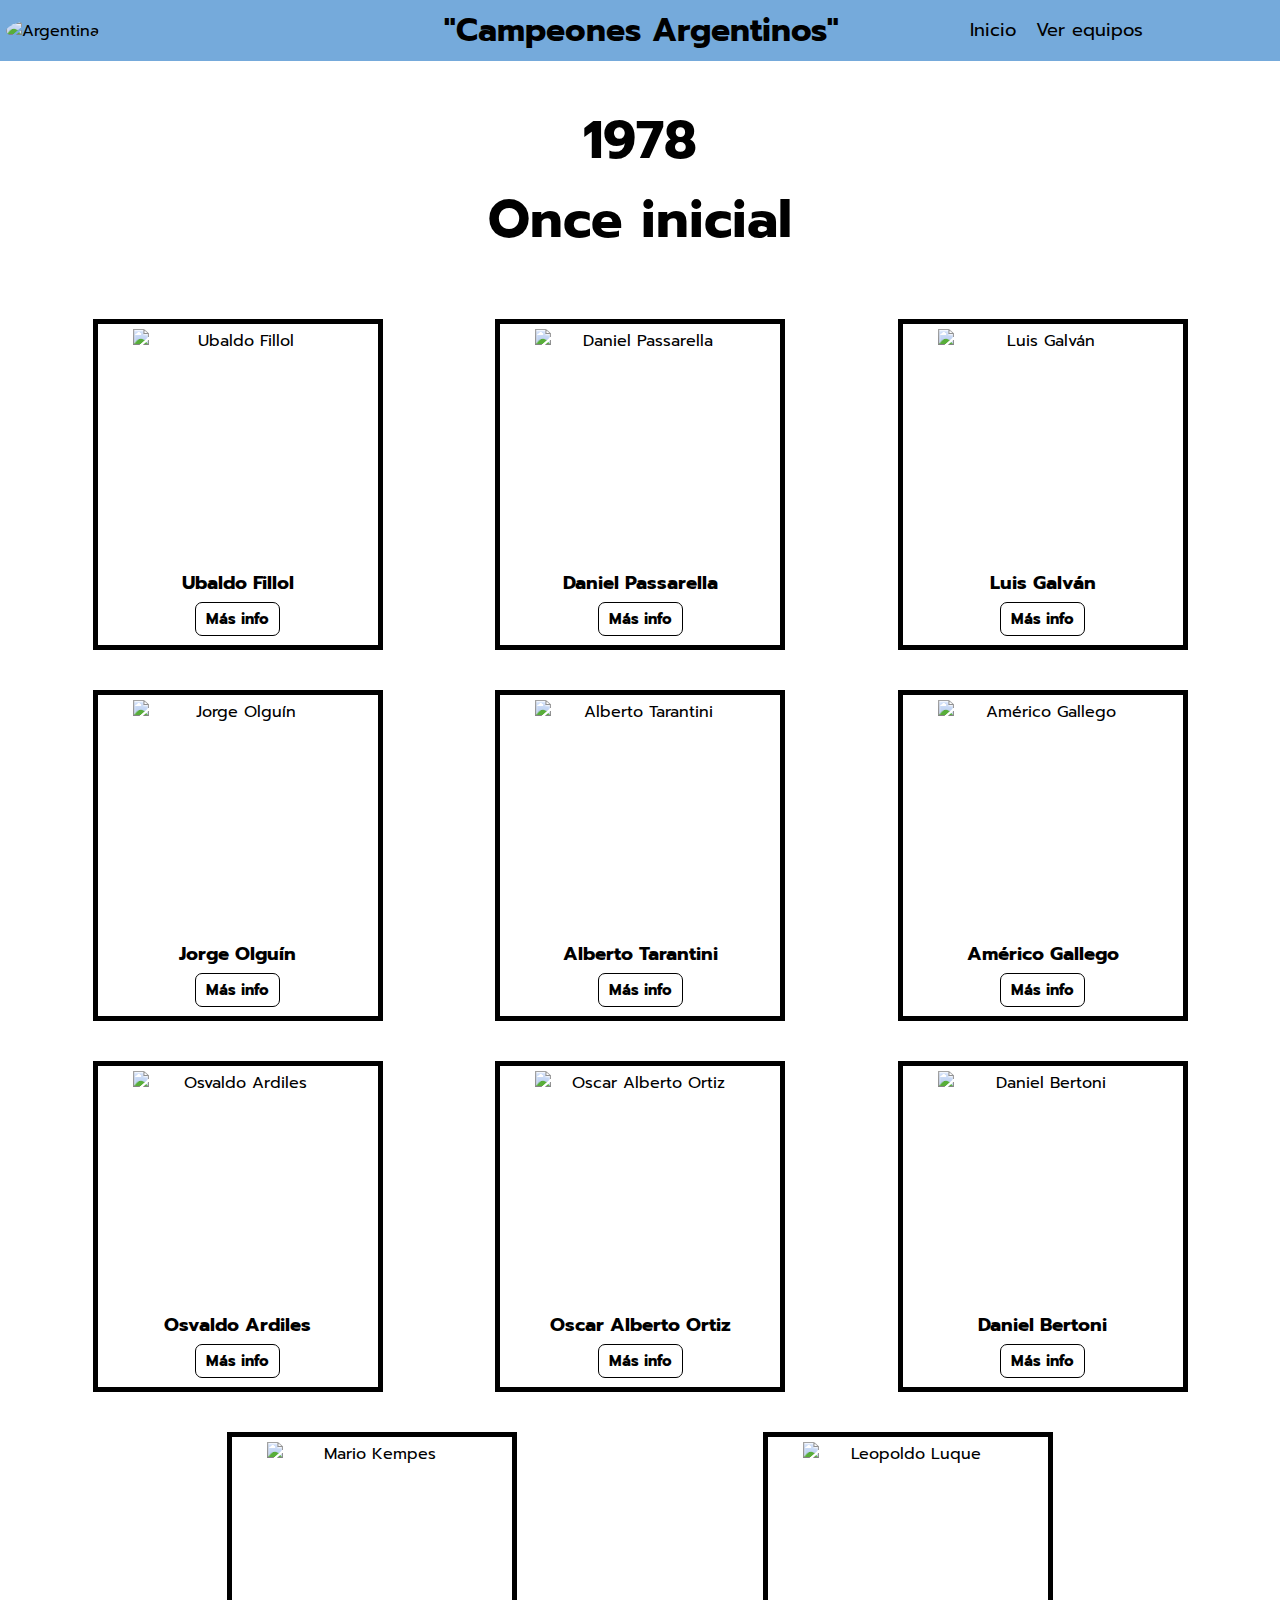
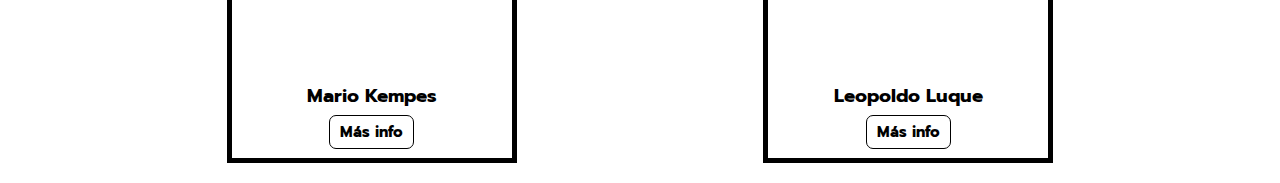
==== routes/1978.html @ 18cd5042 "commit inicial" ====
<!DOCTYPE html>
<html lang="en">

<head>
    <meta charset="UTF-8">
    <meta http-equiv="X-UA-Compatible" content="IE=edge">
    <meta name="viewport" content="width=device-width, initial-scale=1.0">
    <link rel="preconnect" href="https://fonts.googleapis.com">
    <link rel="preconnect" href="https://fonts.gstatic.com" crossorigin>
    <link href="https://fonts.googleapis.com/css2?family=Prompt:wght@200&display=swap" rel="stylesheet">
    <link rel="stylesheet" href="../style/style.css">
    <title>Equipo de 1978</title>
</head>


<body class="custom-scrollbar">
    <header>
        <div class="cont-img">
            <img src="https://i.pinimg.com/236x/8b/98/d0/8b98d0379cceb8f0fc4df41aed9f0dc2.jpg" alt="Argentina">
        </div>
        <div>
            <h1>"Campeones Argentinos"</h1>
            <nav class="nav">
                <ul>
                    <li><a href="../index.html">Inicio</a></li>
                    <li class="dropdown">
                        <button>Ver equipos</button>
                        <ul class="dropdown-content">
                            <li><a href="./1978.html">Mundial Argentina(1978)</a></li>
                            <li><a href="./1986.html">Mundial México(1986)</a></li>
                            <li><a href="./2022.html">Mundial Qatar(2022)</a></li>
                        </ul>
                    </li>
                </ul>
            </nav>
        </div>

    </header>
    <main class="fondo-equipo">
        <div class="equipo">
            <h2> 1978</h2>
            <h2> Once inicial</h2>
        </div>

        
        <section id="jugadores">

        </section>
    </main>



    <script src="../index.js"></script>
    <script>
        obtenerDatos('../data/1978.json');
    </script>
</body>


</html>
---- style/style.css ----
* {
    margin: 0;
    padding: 0;
    text-decoration: none;
    border: none;
    font-family: 'Prompt', sans-serif;
}

.custom-scrollbar::-webkit-scrollbar {
    width: 9px;
    border-radius: 10px;
}

.custom-scrollbar::-webkit-scrollbar-track {
    background-color: #FFFFFF;
}

.custom-scrollbar::-webkit-scrollbar-thumb {
    background-color: #4f88bd;
    border-radius: 10px;

}

header {
    display: flex;
    padding: 6px;
    justify-content: space-between;
    align-items: center;
    background-color: #75AADB;
    flex-wrap: wrap;

}

.cont-img {
    width: 100px;
}

.cont-img img {
    height: 100px;
    width: 100%;
    border-radius: 50%;
}


.nav * {
    font-size: 18px;
    list-style: none;
    color: black;
}

.nav ul:first-child {
    display: flex;

}

.nav ul:first-child>li:hover {
    transform: scale(1.09);
}

.nav ul:first-child>li {
    margin: 10px;
    transition: all .4s;
}

.dropdown {
    position: relative;
    display: inline-block;
}

.dropdown-content {
    display: none;
    position: absolute;
    background-color: #f9f9f9;
    min-width: 160px;
    box-shadow: 0px 8px 16px 0px rgba(0, 0, 0, 0.2);
    z-index: 1;
}

.dropdown-content li a:hover {
    background-color: #37658f;
    color: white;
}

.dropdown-content a {
    color: black;
    text-align: center;
    padding: 10px 0;
    text-decoration: none;
    display: block;
}

.dropdown:hover .dropdown-content {
    display: block;
}


.dropdown button {
    background-color: transparent;
    cursor: pointer;
}




header div:nth-child(2) {
    display: flex;
    flex-wrap: wrap;
    justify-content: space-evenly;
    width: 75%;

}


.hero-section {
    height: 84.5vh;
    background-image: url('https://i.pinimg.com/564x/cd/3e/0a/cd3e0a881103bfcba83d12881821088b.jpg');
    background-size: 100% 100%;
    background-position: center center;
    background-repeat: no-repeat;
    background-attachment: fixed;

}

.hero-section div {
    display: flex;
    justify-content: center;
    align-items: center;
    height: 100%;
}


.hero-section h2 {
    font-size: 45px;
}


.mundial {
    display: flex;
    justify-content: space-around;
    margin-bottom: 34px;
    flex-wrap: wrap;
    width: 100%;
    padding: 9vh 0;
}

.container-img {
    width: 37%;
    min-height: 50%;
    border: 3px solid black;
}

.container-img img {
    width: 100%;
    height: 100%;
}


.campeones {
    margin-bottom: 50px;
}

.campeones h2:nth-child(2) {
    margin: 60px 0 80px 0;
    text-align: center;
    font-size: 40px;
}

.info {
    width: 50%;
}

.info p {
    width: 95%;
}

.info h3 {
    margin-bottom: 12px;
    font-size: 26px;
}

.info p {
    font-size: 20px;
}


.fondo-equipo {
    background-image: url('https://encrypted-tbn0.gstatic.com/images?q=tbn:ANd9GcRk4x3DuiXXn3pSprT4GCZge92ZCkVjLLAFpA&usqp=CAU  ');
    background-repeat: no-repeat;
    background-position: center center;
    background-size: cover;
}


#jugadores {
    display: flex;
    flex-wrap: wrap;
    justify-content: space-evenly;

}

#jugadores article {
    width: 270px;
    border: 5px solid;
    margin: 20px;
    padding: 5px;
}

#jugadores article div:first-child {
    display: flex;
    flex-direction: column;
    align-items: center;
    text-align: center;
}

#jugadores article div div:first-child {
    width: 210px;
    height: 230px;
    margin-bottom: 10px;
}

#jugadores img {
    width: 100%;
    height: 100%;
}

.info-jug h3 {
    margin-bottom: 5px;

}

.info-jug .detalles-jug {
    display: none;

}

.info-jug .detalles-jug.mostrar {
    display: block;
    font-weight: bolder;
}

.info-jug button {
    padding: 5px 10px;
    font-size: 15px;
    background-color: transparent;
    border: 1.5px solid black;
    border-radius: 7px;
    cursor: pointer;
    font-weight: bolder;
    margin-bottom: 4px;
}

.equipo {
    font-size: 35px;
    text-align: center;
    padding-top: 40px;
    margin-bottom: 40px;
}
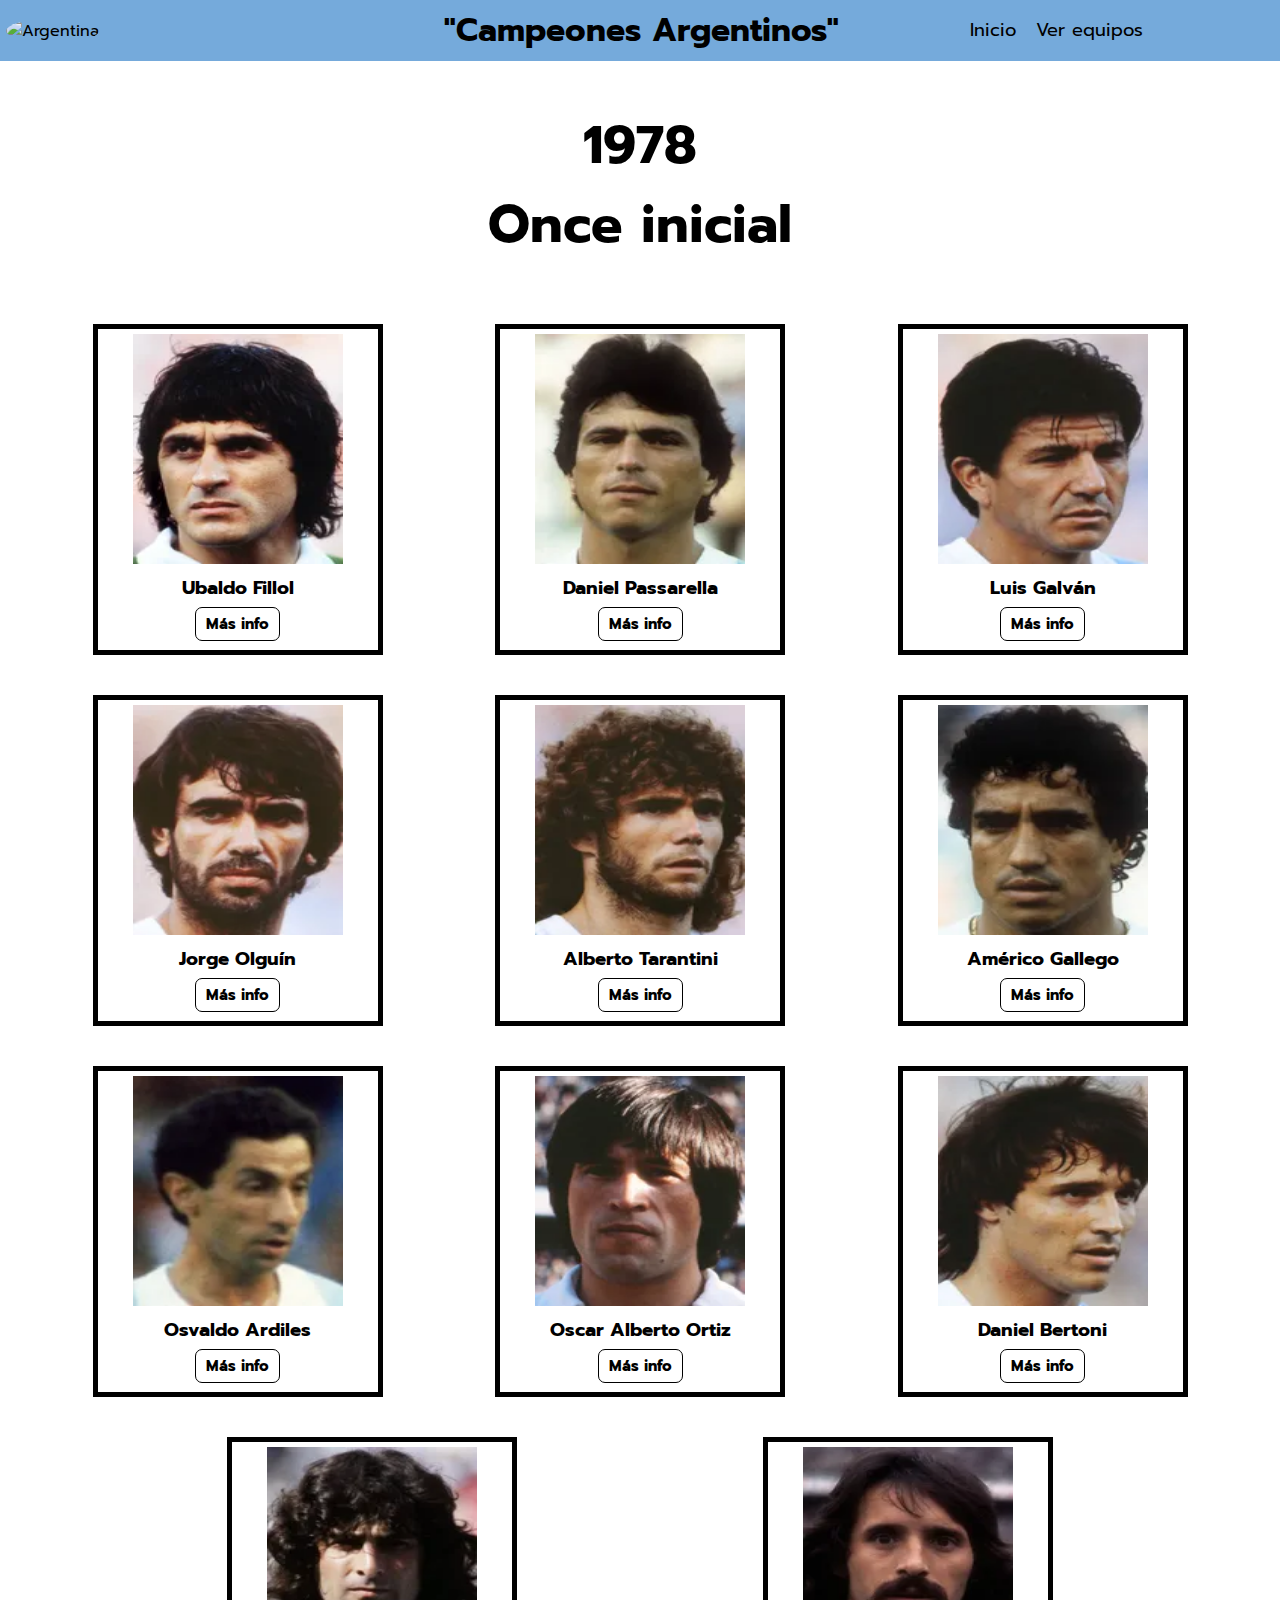
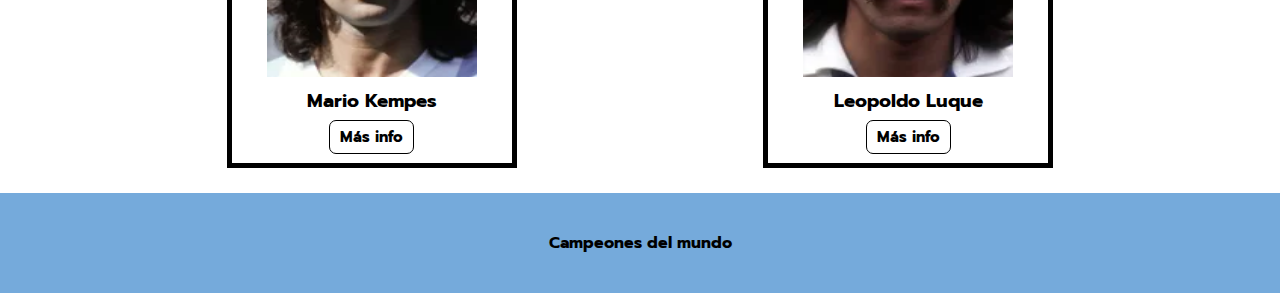
==== commit de42d5c6: "terminado" ====
--- a/routes/1978.html
+++ b/routes/1978.html
@@ -42,12 +42,15 @@
             <h2> Once inicial</h2>
         </div>
 
-        
+
         <section id="jugadores">
 
         </section>
     </main>
 
+    <footer>
+        <h4>Campeones del mundo</h4>
+    </footer>
 
 
     <script src="../index.js"></script>
--- a/style/style.css
+++ b/style/style.css
@@ -1,6 +1,6 @@
 * {
+    padding: 0;
     margin: 0;
-    padding: 0;
     text-decoration: none;
     border: none;
     font-family: 'Prompt', sans-serif;
@@ -138,13 +138,12 @@
     display: flex;
     justify-content: space-around;
     margin-bottom: 34px;
-    flex-wrap: wrap;
     width: 100%;
     padding: 9vh 0;
 }
 
 .container-img {
-    width: 37%;
+    width: 45%;
     min-height: 50%;
     border: 3px solid black;
 }
@@ -155,18 +154,24 @@
 }
 
 
-.campeones {
-    margin-bottom: 50px;
-}
-
-.campeones h2:nth-child(2) {
-    margin: 60px 0 80px 0;
+.cont-mundiales h2 {
+    margin-bottom: 80px;
     text-align: center;
+    padding-top: 60px;
     font-size: 40px;
+}
+
+.cont-mundiales {
+    background-image: url('https://i.pinimg.com/564x/c9/b6/a0/c9b6a050650e981bdccab636fc49cfbc.jpg');
+    background-size: cover;
+    background-repeat: no-repeat;
+    color: white;
 }
 
 .info {
     width: 50%;
+    color: black;
+    font-weight: bolder;
 }
 
 .info p {
@@ -176,6 +181,7 @@
 .info h3 {
     margin-bottom: 12px;
     font-size: 26px;
+    border-bottom: 2px solid;
 }
 
 .info p {
@@ -184,10 +190,10 @@
 
 
 .fondo-equipo {
-    background-image: url('https://encrypted-tbn0.gstatic.com/images?q=tbn:ANd9GcRk4x3DuiXXn3pSprT4GCZge92ZCkVjLLAFpA&usqp=CAU  ');
+    background-image: url('https://i.pinimg.com/564x/98/3f/db/983fdb34b526115ecc5a8c68f93687b6.jpg');
     background-repeat: no-repeat;
-    background-position: center center;
     background-size: cover;
+    margin: 5px 0;
 }
 
 
@@ -256,5 +262,57 @@
     margin-bottom: 40px;
 }
 
-
-
+footer{
+    background-color: #75AADB;
+    height: 100px;
+    display: flex;
+    justify-content: center;
+    align-items: center;
+    
+}
+
+
+@media screen and (max-width: 768px) {
+    header {
+        flex-direction: column;
+        align-items: flex-start;
+    }
+
+    header div:nth-child(2) {
+        width: 100%;
+    }
+
+    .cont-img {
+        width: 70px;
+    }
+
+    .nav ul:first-child {
+        flex-direction: column;
+        align-items: flex-start;
+    }
+
+    .nav ul:first-child>li {
+        margin: 5px 0;
+    }
+
+    .mundial {
+        flex-direction: column;
+        align-items: center;
+    }
+
+    .container-img {
+        margin-top: 30px;
+        height: 300px;
+        width: 56%;
+    }
+}
+
+@media screen and (max-width: 480px) {
+    .cont-img {
+        width: 50px;
+    }
+
+    .nav ul:first-child {
+        font-size: 16px;
+    }
+}